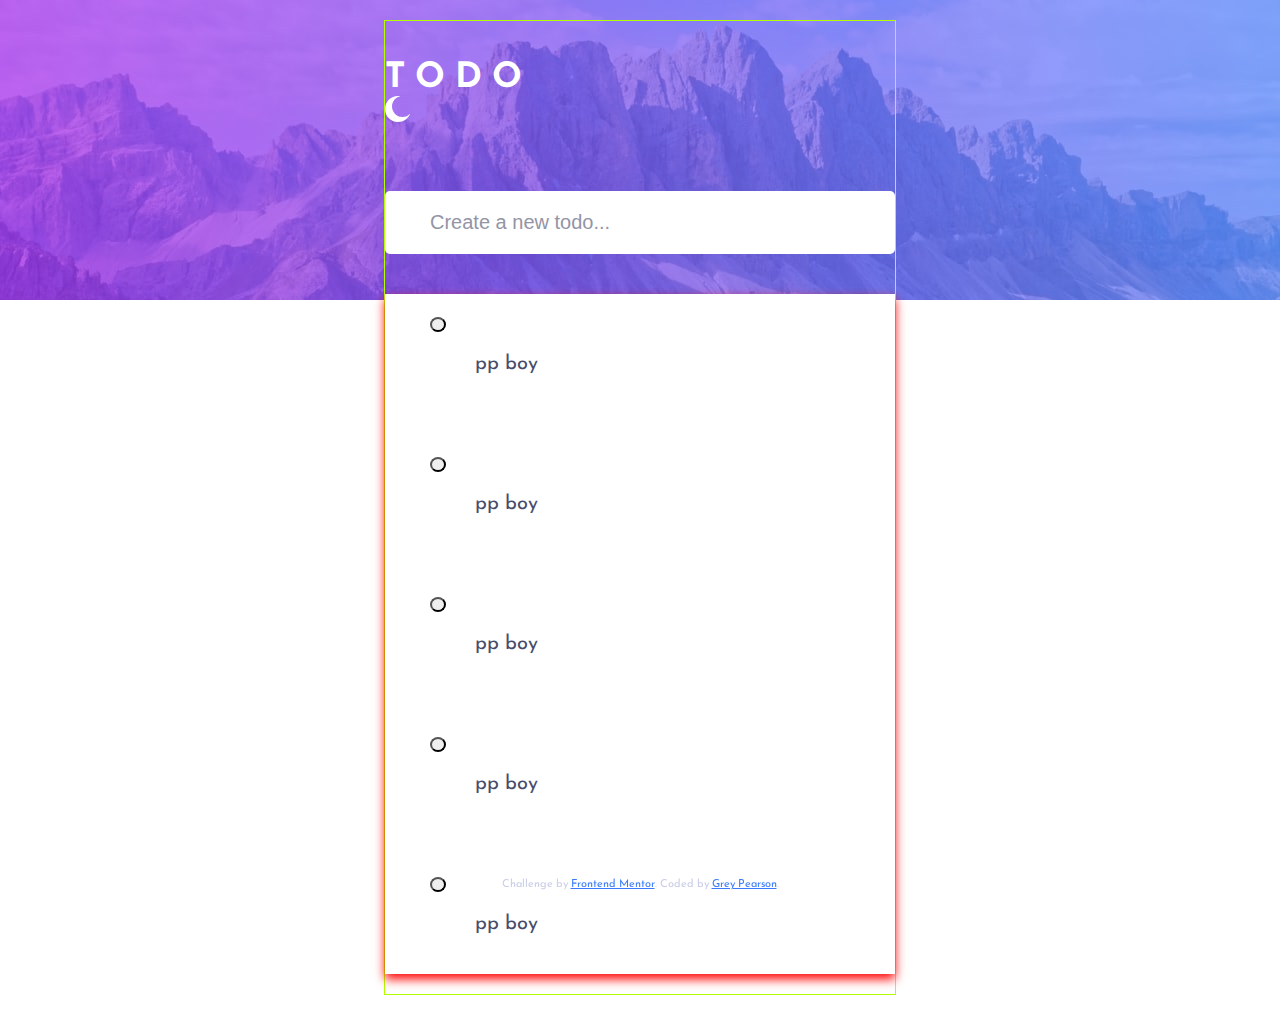
==== app/index1.html @ b797216d "update" ====
<!DOCTYPE html>
<html lang="en">
<head>
  <meta charset="UTF-8">
  <meta name="viewport" content="width=device-width, initial-scale=1.0"> <!-- displays site properly based on user's device -->

  <link rel="icon" type="image/png" sizes="32x32" href="./images/favicon-32x32.png">
  <link rel="stylesheet" href="stylesheet/style.css">
  <script src="app.js" defer></script>
  
  <title>Frontend Mentor | Todo app</title>
</head>
<body>

<div class="content">
  <div id="myDIV" class="header">
    <div class="title">
      <h1>TODO</h1>
      <svg xmlns="http://www.w3.org/2000/svg" width="26" height="26">
        <path fill="#FFF" fill-rule="evenodd"
          d="M13 0c.81 0 1.603.074 2.373.216C10.593 1.199 7 5.43 7 10.5 7 16.299 11.701 21 17.5 21c2.996 0 5.7-1.255 7.613-3.268C23.22 22.572 18.51 26 13 26 5.82 26 0 20.18 0 13S5.82 0 13 0z" />
      </svg>
    </div>
    <input type="text" id="myInput" placeholder="Create a new todo...">
  </div>

  <div class="list">
    <ul id="myUL">
      <li><button></button><p>pp boy</p></li>
      <li><button></button><p>pp boy</p></li>
      <li><button></button><p>pp boy</p></li>
      <li><button></button><p>pp boy</p></li>
      <li><button></button><p>pp boy</p></li>
    </ul>
    <div class="base-column">
      <div class="num-items"></div>
      <div class="all-items"></div>
      <div class="completed-items"></div>
      <div class="clear-completed-items"></div>
    </div>
  </div>
</div>

  <div class="attribution">
    Challenge by <a href="https://www.frontendmentor.io?ref=challenge" target="_blank">Frontend Mentor</a>. 
    Coded by <a href="#">Grey Pearson</a>.
  </div>
</body>
</html>
---- app/stylesheet/style.css ----
@import url("https://fonts.googleapis.com/css2?family=Josefin+Sans:wght@400;700&display=swap");
*, *:before, *:after {
  -webkit-box-sizing: border-box;
          box-sizing: border-box;
}

html, body, div, span, object, iframe, figure, h1, h2, h3, h4, h5, h6, p, blockquote, pre, a, code, em, img, small, strike, strong, sub, sup, tt, b, u, i, ol, ul, li, fieldset, form, label, table, caption, tbody, tfoot, thead, tr, th, td, main, canvas, embed, footer, header, nav, section, video {
  margin: 0;
  padding: 0;
  border: 0;
  font-size: 100%;
  font-family: "Josefin Sans", sans-serif;
  text-rendering: optimizeLegibility;
  -webkit-font-smoothing: antialiased;
  -webkit-text-size-adjust: none;
     -moz-text-size-adjust: none;
      -ms-text-size-adjust: none;
          text-size-adjust: none;
}

footer, header, nav, section, main {
  display: block;
}

body {
  line-height: 1;
  background-color: white;
  background-image: url(./images/bg-desktop-light.jpg);
  background-repeat: no-repeat;
  font-size: 18px;
  display: -webkit-box;
  display: -ms-flexbox;
  display: flex;
  -webkit-box-orient: vertical;
  -webkit-box-direction: normal;
      -ms-flex-direction: column;
          flex-direction: column;
  -webkit-box-align: center;
      -ms-flex-align: center;
          align-items: center;
}

ol, ul {
  list-style: none;
}

blockquote, q {
  quotes: none;
}

blockquote:before, blockquote:after, q:before, q:after {
  content: '';
  content: none;
}

table {
  border-collapse: collapse;
  border-spacing: 0;
}

.attribution {
  font-size: 11px;
  position: fixed;
  bottom: 10px;
  color: #cacde8;
}

.attribution a {
  color: #3a7bfd;
}

.content {
  min-width: 40%;
  border: 1px solid #b3ff00;
  margin: 20px;
}

.content .title {
  -webkit-box-orient: horizontal;
  -webkit-box-direction: normal;
      -ms-flex-direction: row;
          flex-direction: row;
  -webkit-box-pack: justify;
      -ms-flex-pack: justify;
          justify-content: space-between;
  font-size: 35px;
  color: white;
  font-weight: 700;
  margin: 40px 0px;
  letter-spacing: 10px;
}

.content #myInput, .content li {
  background-color: white;
  padding: 20px 45px;
  font-size: 20px;
  width: 100%;
  border: black;
  margin: 20px 0px;
}

.content input::-webkit-input-placeholder {
  color: #9394a5;
}

.content input:-ms-input-placeholder {
  color: #9394a5;
}

.content input::-ms-input-placeholder {
  color: #9394a5;
}

.content input::placeholder {
  color: #9394a5;
}

#myInput {
  border-radius: 5px;
  border: #25273c;
  margin-bottom: 10px;
}

.list {
  -webkit-box-shadow: 0px 5px 10px red;
          box-shadow: 0px 5px 10px red;
}

.li {
  -webkit-box-orient: horizontal;
  -webkit-box-direction: normal;
      -ms-flex-direction: row;
          flex-direction: row;
  border: solid 2px brown;
}

button {
  border-radius: 100%;
  height: 15px;
  width: 15px;
  -webkit-box-pack: start;
      -ms-flex-pack: start;
          justify-content: flex-start;
  color: black;
  background-color: linear-gradient #57ddff to #c058f3;
}

p {
  padding: 20px 45px;
  font-size: 20px;
  color: #484b6a;
}
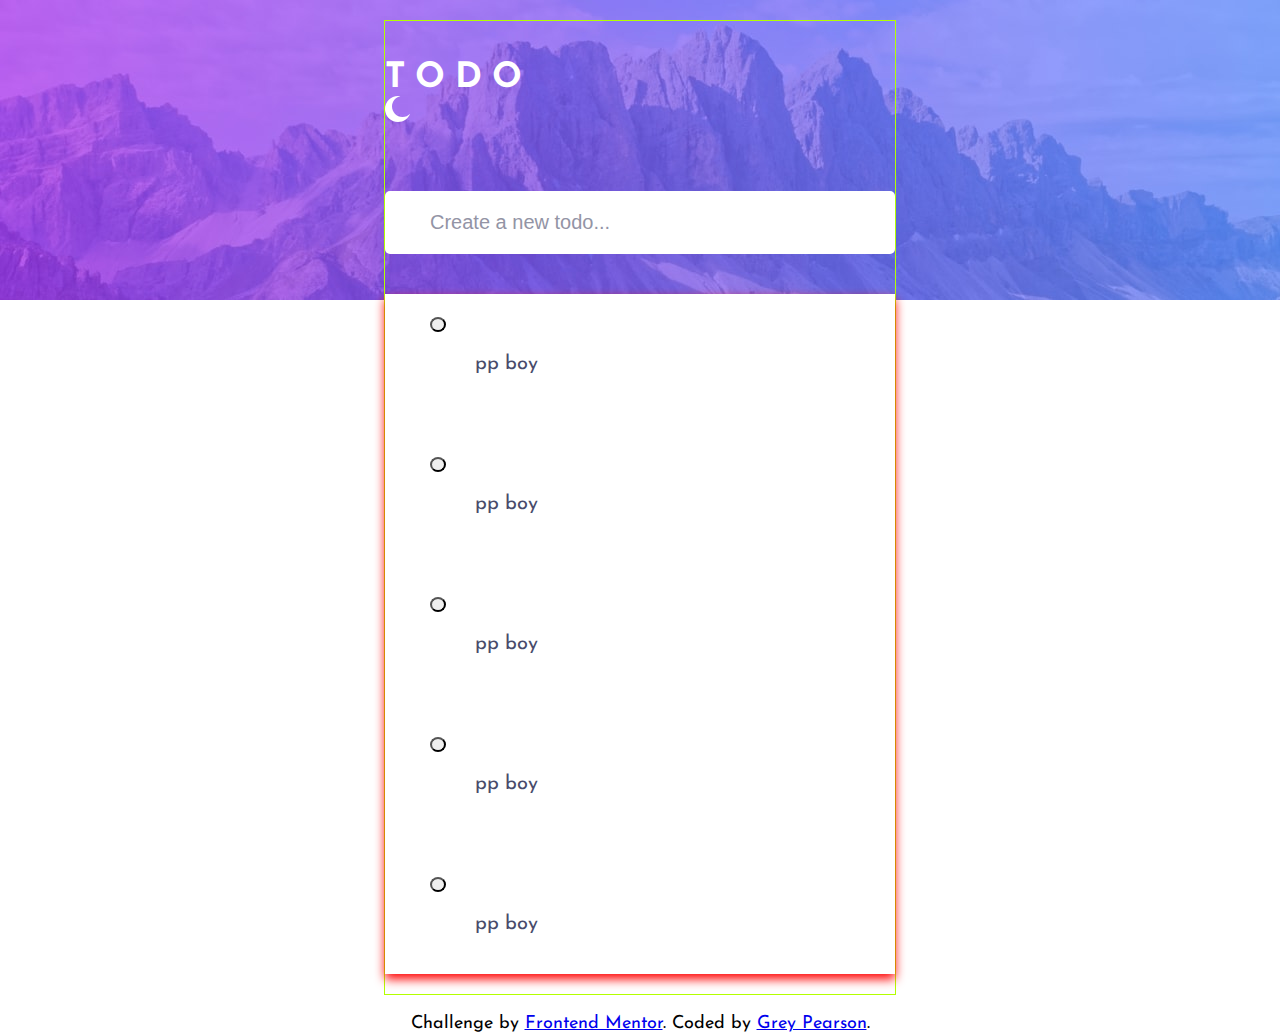
==== commit bae45f2e: "so many things i just need to save what im doing" ====
--- a/app/index1.html
+++ b/app/index1.html
@@ -41,7 +41,7 @@
   </div>
 </div>
 
-  <div class="attribution">
+  <div class=".jy/">
     Challenge by <a href="https://www.frontendmentor.io?ref=challenge" target="_blank">Frontend Mentor</a>. 
     Coded by <a href="#">Grey Pearson</a>.
   </div>
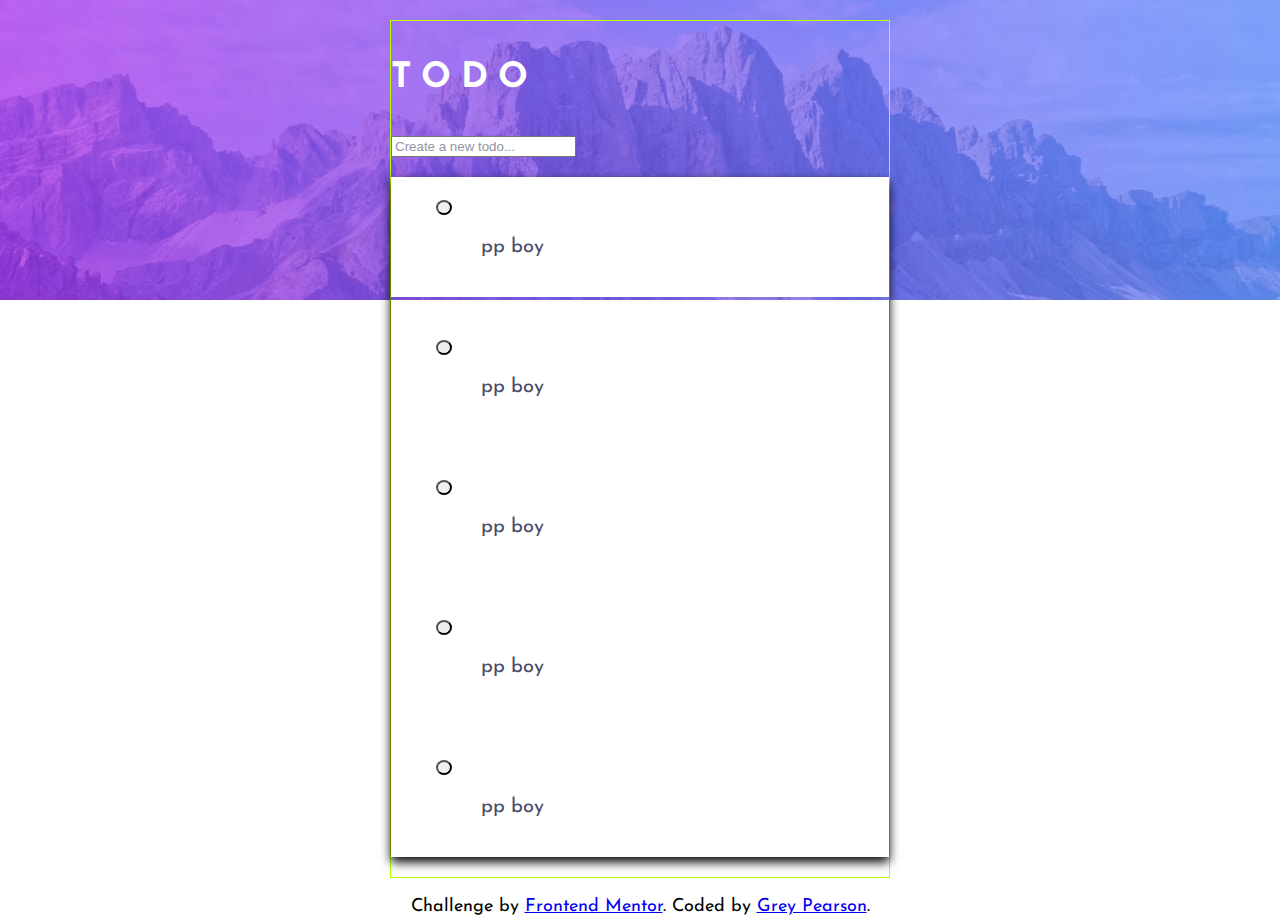
==== commit 1eacf20c: "sep3" ====
--- a/app/index1.html
+++ b/app/index1.html
@@ -13,16 +13,12 @@
 <body>
 
 <div class="content">
-  <div id="myDIV" class="header">
-    <div class="title">
-      <h1>TODO</h1>
-      <svg xmlns="http://www.w3.org/2000/svg" width="26" height="26">
-        <path fill="#FFF" fill-rule="evenodd"
-          d="M13 0c.81 0 1.603.074 2.373.216C10.593 1.199 7 5.43 7 10.5 7 16.299 11.701 21 17.5 21c2.996 0 5.7-1.255 7.613-3.268C23.22 22.572 18.51 26 13 26 5.82 26 0 20.18 0 13S5.82 0 13 0z" />
-      </svg>
-    </div>
-    <input type="text" id="myInput" placeholder="Create a new todo...">
+  <div class="title">
+    <h1>TODO</h1>
+    <div class="svg"></div>
   </div>
+
+  <input type="text" id="Input" placeholder="Create a new todo...">
 
   <div class="list">
     <ul id="myUL">
@@ -41,7 +37,7 @@
   </div>
 </div>
 
-  <div class=".jy/">
+  <div class=".attribution">
     Challenge by <a href="https://www.frontendmentor.io?ref=challenge" target="_blank">Frontend Mentor</a>. 
     Coded by <a href="#">Grey Pearson</a>.
   </div>
--- a/app/stylesheet/style.css
+++ b/app/stylesheet/style.css
@@ -1,4 +1,9 @@
 @import url("https://fonts.googleapis.com/css2?family=Josefin+Sans:wght@400;700&display=swap");
+html {
+  --primary: #000;
+  --secondary: #fff;
+}
+
 *, *:before, *:after {
   -webkit-box-sizing: border-box;
           box-sizing: border-box;
@@ -24,7 +29,7 @@
 
 body {
   line-height: 1;
-  background-color: white;
+  background-color: var(--secondary);
   background-image: url(./images/bg-desktop-light.jpg);
   background-repeat: no-repeat;
   font-size: 18px;
@@ -58,19 +63,8 @@
   border-spacing: 0;
 }
 
-.attribution {
-  font-size: 11px;
-  position: fixed;
-  bottom: 10px;
-  color: #cacde8;
-}
-
-.attribution a {
-  color: #3a7bfd;
-}
-
 .content {
-  min-width: 40%;
+  width: 500px;
   border: 1px solid #b3ff00;
   margin: 20px;
 }
@@ -122,8 +116,8 @@
 }
 
 .list {
-  -webkit-box-shadow: 0px 5px 10px red;
-          box-shadow: 0px 5px 10px red;
+  -webkit-box-shadow: 0px 5px 10px var(--primary);
+          box-shadow: 0px 5px 10px var(--primary);
 }
 
 .li {
@@ -150,3 +144,21 @@
   font-size: 20px;
   color: #484b6a;
 }
+
+.attribution {
+  font-size: 11px;
+  position: fixed;
+  bottom: 10px;
+  color: #cacde8;
+}
+
+.attribution a {
+  color: #3a7bfd;
+}
+
+@media (prefers-color-scheme: dark) {
+  html {
+    --primary: #fff;
+    --secondary: #000;
+  }
+}
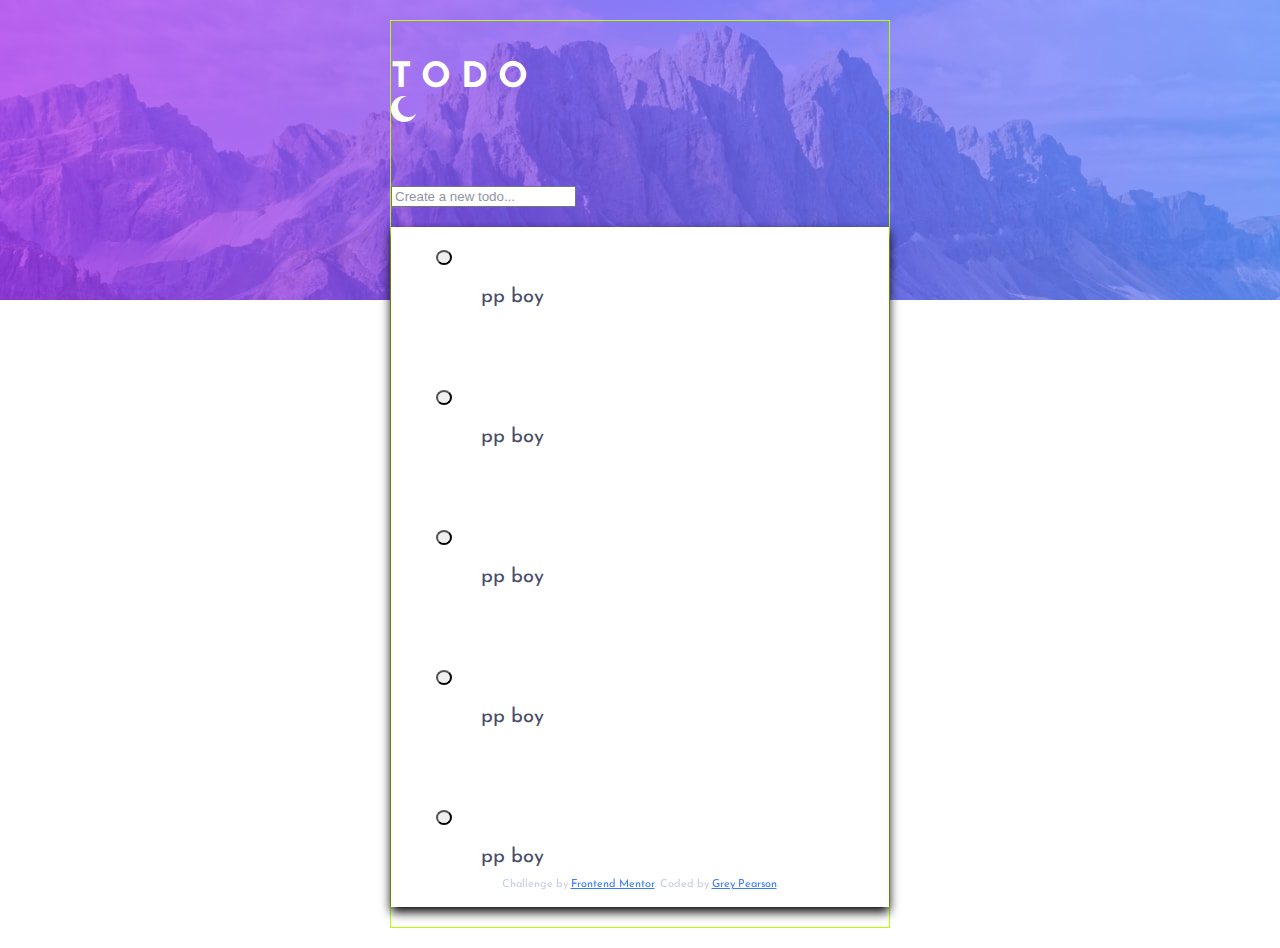
==== commit e440133e: "sep4" ====
--- a/app/index1.html
+++ b/app/index1.html
@@ -37,7 +37,7 @@
   </div>
 </div>
 
-  <div class=".attribution">
+  <div class="attribution">
     Challenge by <a href="https://www.frontendmentor.io?ref=challenge" target="_blank">Frontend Mentor</a>. 
     Coded by <a href="#">Grey Pearson</a>.
   </div>
--- a/app/stylesheet/style.css
+++ b/app/stylesheet/style.css
@@ -2,6 +2,8 @@
 html {
   --primary: #000;
   --secondary: #fff;
+  --svg: url(./images/icon-moon.svg)
+;
 }
 
 *, *:before, *:after {
@@ -109,6 +111,15 @@
   color: #9394a5;
 }
 
+.svg {
+  background-image: var(--svg);
+  color: white;
+  background-repeat: no-repeat;
+  background-origin: content-box;
+  min-width: 50px;
+  min-height: 50px;
+}
+
 #myInput {
   border-radius: 5px;
   border: #25273c;
@@ -161,4 +172,7 @@
     --primary: #fff;
     --secondary: #000;
   }
+  .svg {
+    --svg: url(./images/icon-sun.svg);
+  }
 }
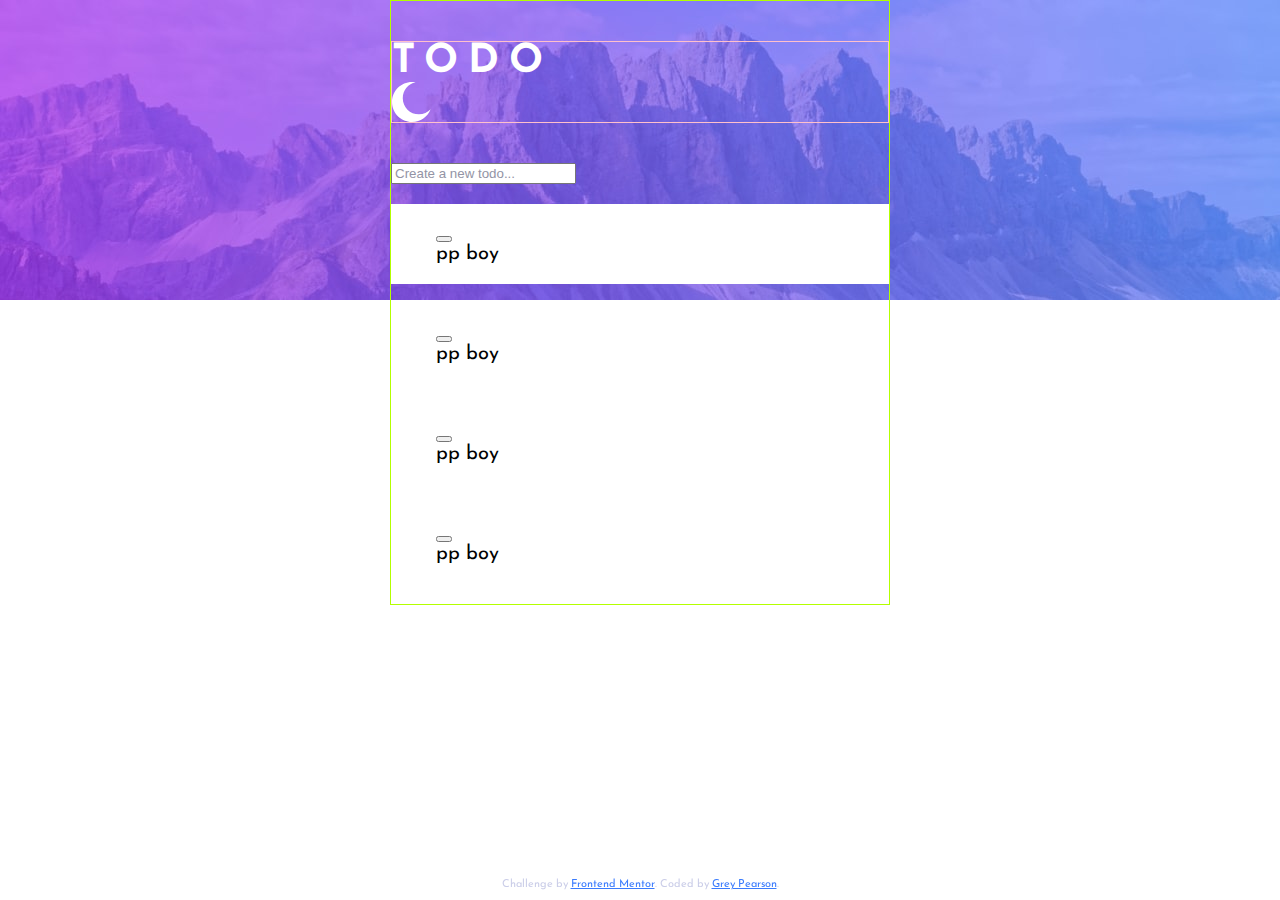
==== commit 5467ce11: ":( idk" ====
--- a/app/index1.html
+++ b/app/index1.html
@@ -14,7 +14,7 @@
 
 <div class="content">
   <div class="title">
-    <h1>TODO</h1>
+    <h1 class="todo" >TODO</h1>
     <div class="svg"></div>
   </div>
 
@@ -22,11 +22,10 @@
 
   <div class="list">
     <ul id="myUL">
-      <li><button></button><p>pp boy</p></li>
-      <li><button></button><p>pp boy</p></li>
-      <li><button></button><p>pp boy</p></li>
-      <li><button></button><p>pp boy</p></li>
-      <li><button></button><p>pp boy</p></li>
+      <li class="li"><button></button><p>pp boy</p></li>
+      <li class="li"><button></button><p>pp boy</p></li>
+      <li class="li"><button></button><p>pp boy</p></li>
+      <li class="li"><button></button><p>pp boy</p></li>
     </ul>
     <div class="base-column">
       <div class="num-items"></div>
--- a/app/stylesheet/style.css
+++ b/app/stylesheet/style.css
@@ -1,9 +1,8 @@
 @import url("https://fonts.googleapis.com/css2?family=Josefin+Sans:wght@400;700&display=swap");
 html {
-  --primary: #000;
-  --secondary: #fff;
-  --svg: url(./images/icon-moon.svg)
-;
+  --background-clr: white;
+  --background-img: url(./images/bg-desktop-light.jpg);
+  --svg: url(./images/icon-moon.svg);
 }
 
 *, *:before, *:after {
@@ -31,8 +30,8 @@
 
 body {
   line-height: 1;
-  background-color: var(--secondary);
-  background-image: url(./images/bg-desktop-light.jpg);
+  background-color: var(--background-clr);
+  background-image: var(--background-img);
   background-repeat: no-repeat;
   font-size: 18px;
   display: -webkit-box;
@@ -68,62 +67,59 @@
 .content {
   width: 500px;
   border: 1px solid #b3ff00;
-  margin: 20px;
 }
 
-.content .title {
+.title {
   -webkit-box-orient: horizontal;
   -webkit-box-direction: normal;
       -ms-flex-direction: row;
           flex-direction: row;
-  -webkit-box-pack: justify;
-      -ms-flex-pack: justify;
-          justify-content: space-between;
-  font-size: 35px;
   color: white;
   font-weight: 700;
   margin: 40px 0px;
-  letter-spacing: 10px;
+  border: solid 1px pink;
 }
 
-.content #myInput, .content li {
+.todo {
+  font-size: 40px;
+  letter-spacing: 10px;
+  max-width: 200px;
+  margin: 0;
+}
+
+.svg {
+  background-image: var(--svg);
+  background-size: 100%;
+  background-repeat: no-repeat;
+  width: 40px;
+  height: 40px;
+  overflow: hidden;
+  margin: 0;
+}
+
+#input {
   background-color: white;
   padding: 20px 45px;
   font-size: 20px;
   width: 100%;
-  border: black;
+  border-radius: 5px;
   margin: 20px 0px;
 }
 
-.content input::-webkit-input-placeholder {
+input::-webkit-input-placeholder {
   color: #9394a5;
 }
 
-.content input:-ms-input-placeholder {
+input:-ms-input-placeholder {
   color: #9394a5;
 }
 
-.content input::-ms-input-placeholder {
+input::-ms-input-placeholder {
   color: #9394a5;
 }
 
-.content input::placeholder {
+input::placeholder {
   color: #9394a5;
-}
-
-.svg {
-  background-image: var(--svg);
-  color: white;
-  background-repeat: no-repeat;
-  background-origin: content-box;
-  min-width: 50px;
-  min-height: 50px;
-}
-
-#myInput {
-  border-radius: 5px;
-  border: #25273c;
-  margin-bottom: 10px;
 }
 
 .list {
@@ -132,33 +128,16 @@
 }
 
 .li {
-  -webkit-box-orient: horizontal;
-  -webkit-box-direction: normal;
-      -ms-flex-direction: row;
-          flex-direction: row;
-  border: solid 2px brown;
-}
-
-button {
-  border-radius: 100%;
-  height: 15px;
-  width: 15px;
-  -webkit-box-pack: start;
-      -ms-flex-pack: start;
-          justify-content: flex-start;
-  color: black;
-  background-color: linear-gradient #57ddff to #c058f3;
-}
-
-p {
+  background-color: white;
   padding: 20px 45px;
   font-size: 20px;
-  color: #484b6a;
+  width: 100%;
+  margin: 20px 0px;
 }
 
 .attribution {
+  position: fixed;
   font-size: 11px;
-  position: fixed;
   bottom: 10px;
   color: #cacde8;
 }
@@ -169,10 +148,6 @@
 
 @media (prefers-color-scheme: dark) {
   html {
-    --primary: #fff;
-    --secondary: #000;
-  }
-  .svg {
     --svg: url(./images/icon-sun.svg);
   }
 }
